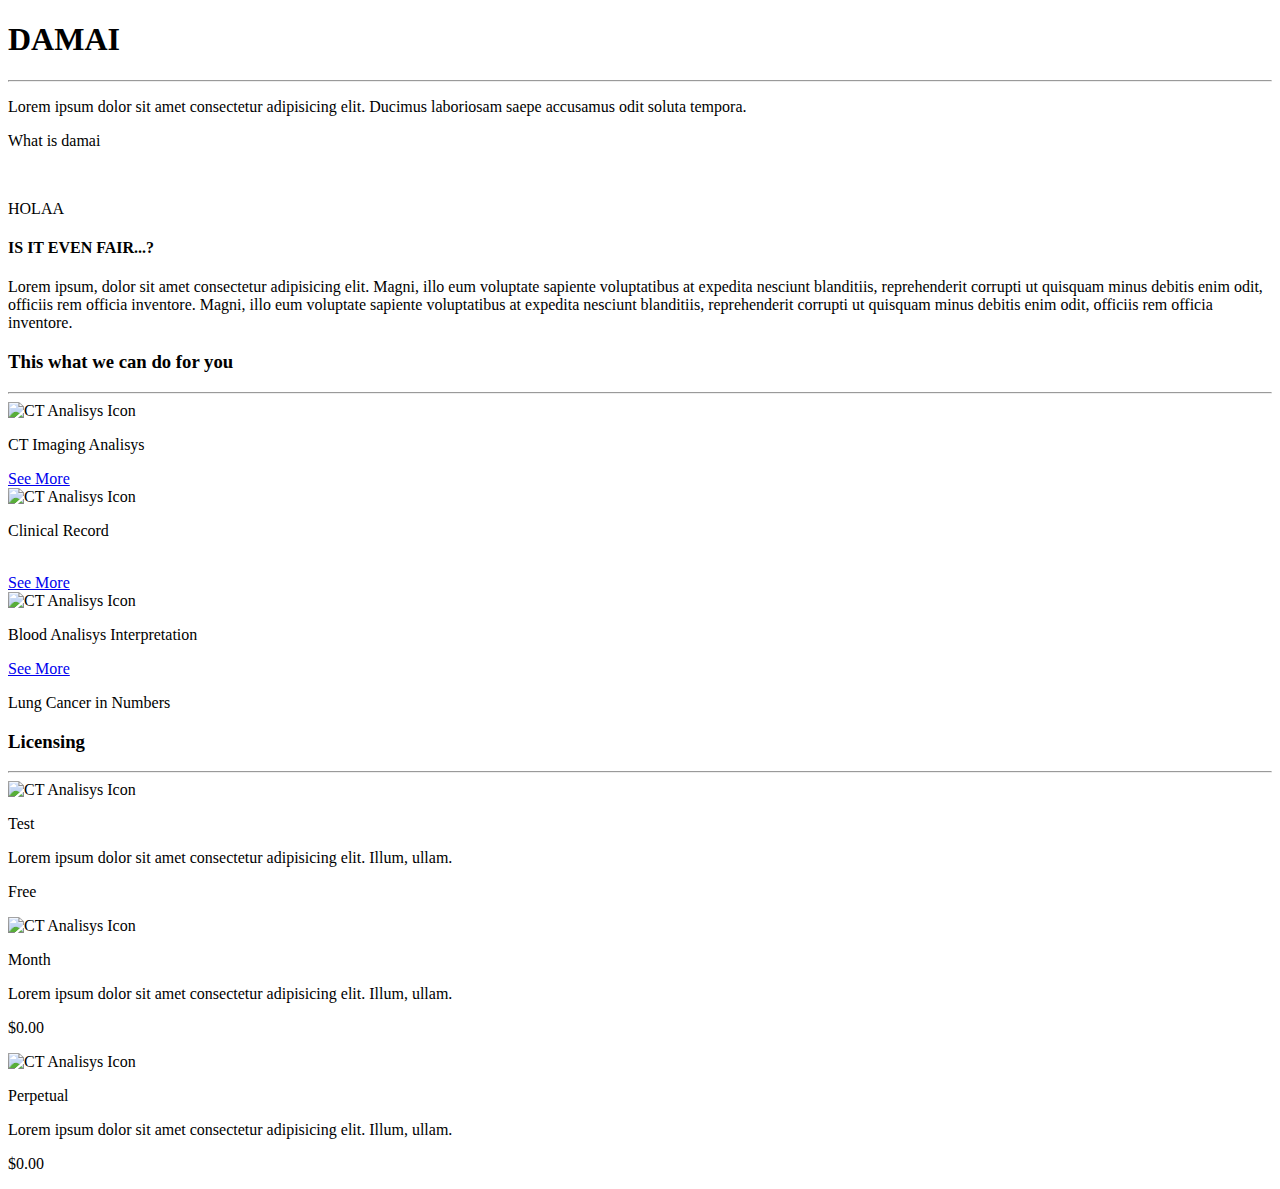
==== index.html @ d1d8d929 "Add files via upload" ====
<!--                                                                -->
<!-- Project Developed by: DAMAI                                    -->
<!-- Developers: - Sofia Verónica Ro                                -->
<!--                  - Osain Abitia Alvarez                        -->
<!--                  - Alejandro Vázquez del Mercado Gutiérrez     -->


<!DOCTYPE html>
<html lang="en">
<head>
    <meta charset="UTF-8">
    <meta name="viewport" content="width=device-width, initial-scale=1.0">
    <meta http-equiv="X-UA-Compatible" content="ie=edge">

    <title>DAMAI - Breathe the experience</title>

    <!-- Styles -->
    <link rel="stylesheet" href="assets/css/main.css">
    <link rel="stylesheet" href="assets/css/damai.css">

</head>
<body>

    <!-- First Section, Landing Page -->
    
    <section id="header">
        <div id="info">
            <h1>DAMAI</h1>
            <hr>
            <p>
                Lorem ipsum dolor sit amet consectetur adipisicing elit. 
                Ducimus laboriosam saepe accusamus odit soluta tempora.
            </p>
        </div>
    </section>




    <!-- Damai's info -->

    <section id="damai">

        <div id="what-is">
            <div id="content">
                <p class="selected">What is damai</p>
            </div>
        </div>
        <div id="what-is-img">
            <img src="assets/img/bg-quesitons.png" alt="">
            <p>HOLAA</p>
        </div>

        <div id="second-what-is">
            <div id="fair">
                <div>
                    <h4>IS IT EVEN FAIR...?</h4>
                    <div id="texto">
                        <p>
                            Lorem ipsum, dolor sit amet consectetur adipisicing elit.
                            Magni, illo eum voluptate sapiente voluptatibus at expedita 
                            nesciunt blanditiis, reprehenderit corrupti ut quisquam 
                            minus debitis enim odit, officiis rem officia inventore.
                            Magni, illo eum voluptate sapiente voluptatibus at expedita 
                            nesciunt blanditiis, reprehenderit corrupti ut quisquam 
                            minus debitis enim odit, officiis rem officia inventore.
                        </p>
                    </div>
                </div>
            </div>
            <div id="services">
                <div id="title">
                    <h3>This what we can do for you</h3>
                    <hr>
                </div>

                <div class="row">

                    <div class="card">
                        <img src="assets/img/icons/ct_icon.png" alt="CT Analisys Icon">
                        <p>CT Imaging Analisys</p>
                        <a href="#" class="button primary-button">See More</a>
                    </div>

                    <div class="card middle">
                        <img src="assets/img/icons/philo_icon.png" alt="CT Analisys Icon">
                        <p>Clinical Record</p>
                        <br>
                        <a href="#" class="button primary-button">See More</a>
                    </div>

                    <div class="card last">
                        <img src="assets/img/icons/tech_icon.png" alt="CT Analisys Icon">
                        <p>Blood Analisys Interpretation</p>
                        <a href="#" class="button primary-button">See More</a>
                    </div>

                </div>


            </div>
        </div>

    </section>




    <!-- Statistics Section -->

    <section id="statistics">
        <!-- TODO: Add statistics, they already are on Frontend Desing. -->

        <div class="content">
            <p class="title">
                Lung Cancer in Numbers
            </p>

            <div class="data">
                
            </div>

        </div>

    </section>





    <!-- Licensing section -->

    <section id="licensing">
        <div id="title">
            <h3>Licensing</h3>
            <hr>
        </div>

        <div class="row">

            <div class="card">
                <img src="assets/img/icons/test_icon.png" alt="CT Analisys Icon">
                <p>Test</p>
                <div class="description">
                    Lorem ipsum dolor sit amet consectetur adipisicing elit. Illum, ullam.
                </div>
                <p class="price">Free</p>
            </div>

            <div class="card middle">
                <img src="assets/img/icons/month_icon.png" alt="CT Analisys Icon">
                <p>Month</p>
                <div class="description">
                    Lorem ipsum dolor sit amet consectetur adipisicing elit. Illum, ullam.
                </div>
                <p class="price">$0.00</p>
            </div>

            <div class="card last">
                <img src="assets/img/icons/perp_icon.png" alt="CT Analisys Icon">
                <p>Perpetual</p>
                <div class="description">
                    Lorem ipsum dolor sit amet consectetur adipisicing elit. Illum, ullam.
                </div>
                <p class="price">$0.00</p>
            </div>

        </div>


    </section>




    <!-- Sponsorship section -->

    <section id="sponsors">
        <!-- TODO: Create rows to evenly add images of sponsor's logos. -->
    </section>





    <!-- Footer section -->

    <section id="footer">
        <!-- TODO: Add links, and basic information about DAMAI -->
    </section>

</body>
</html>
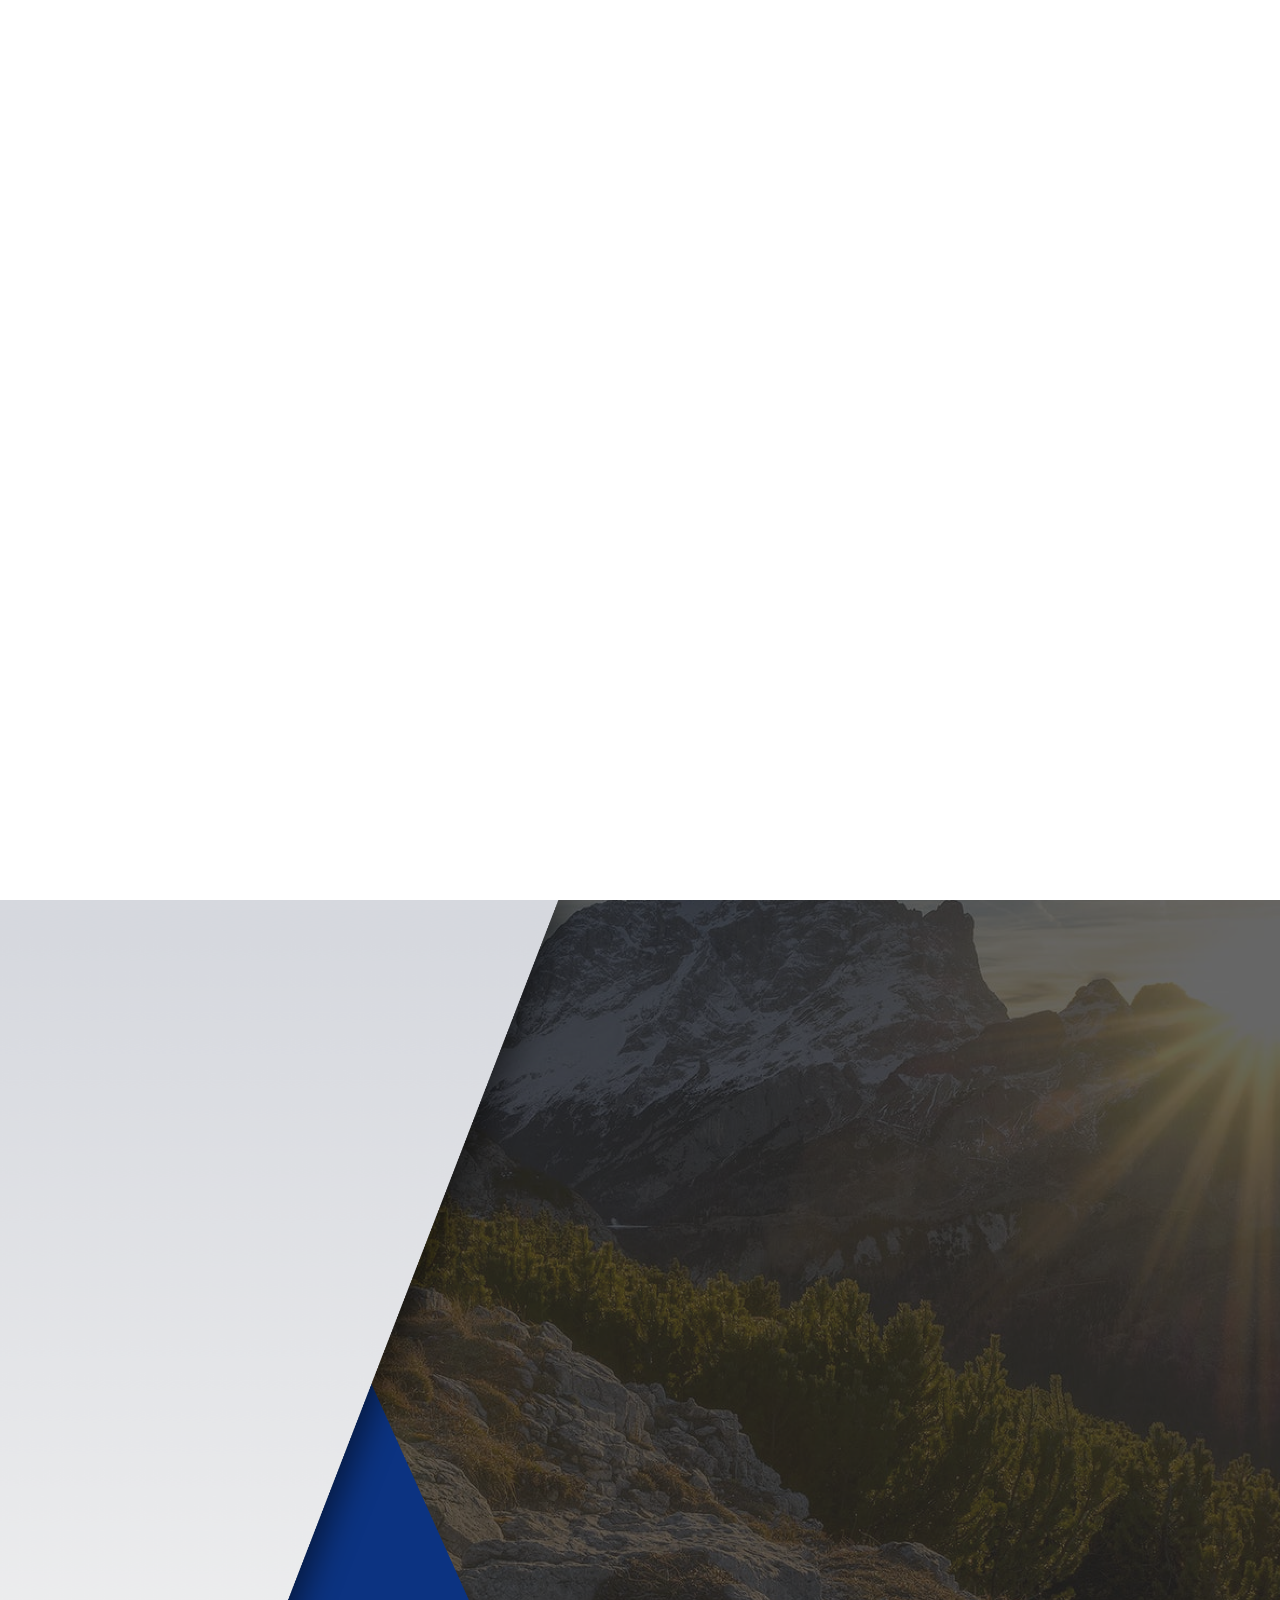
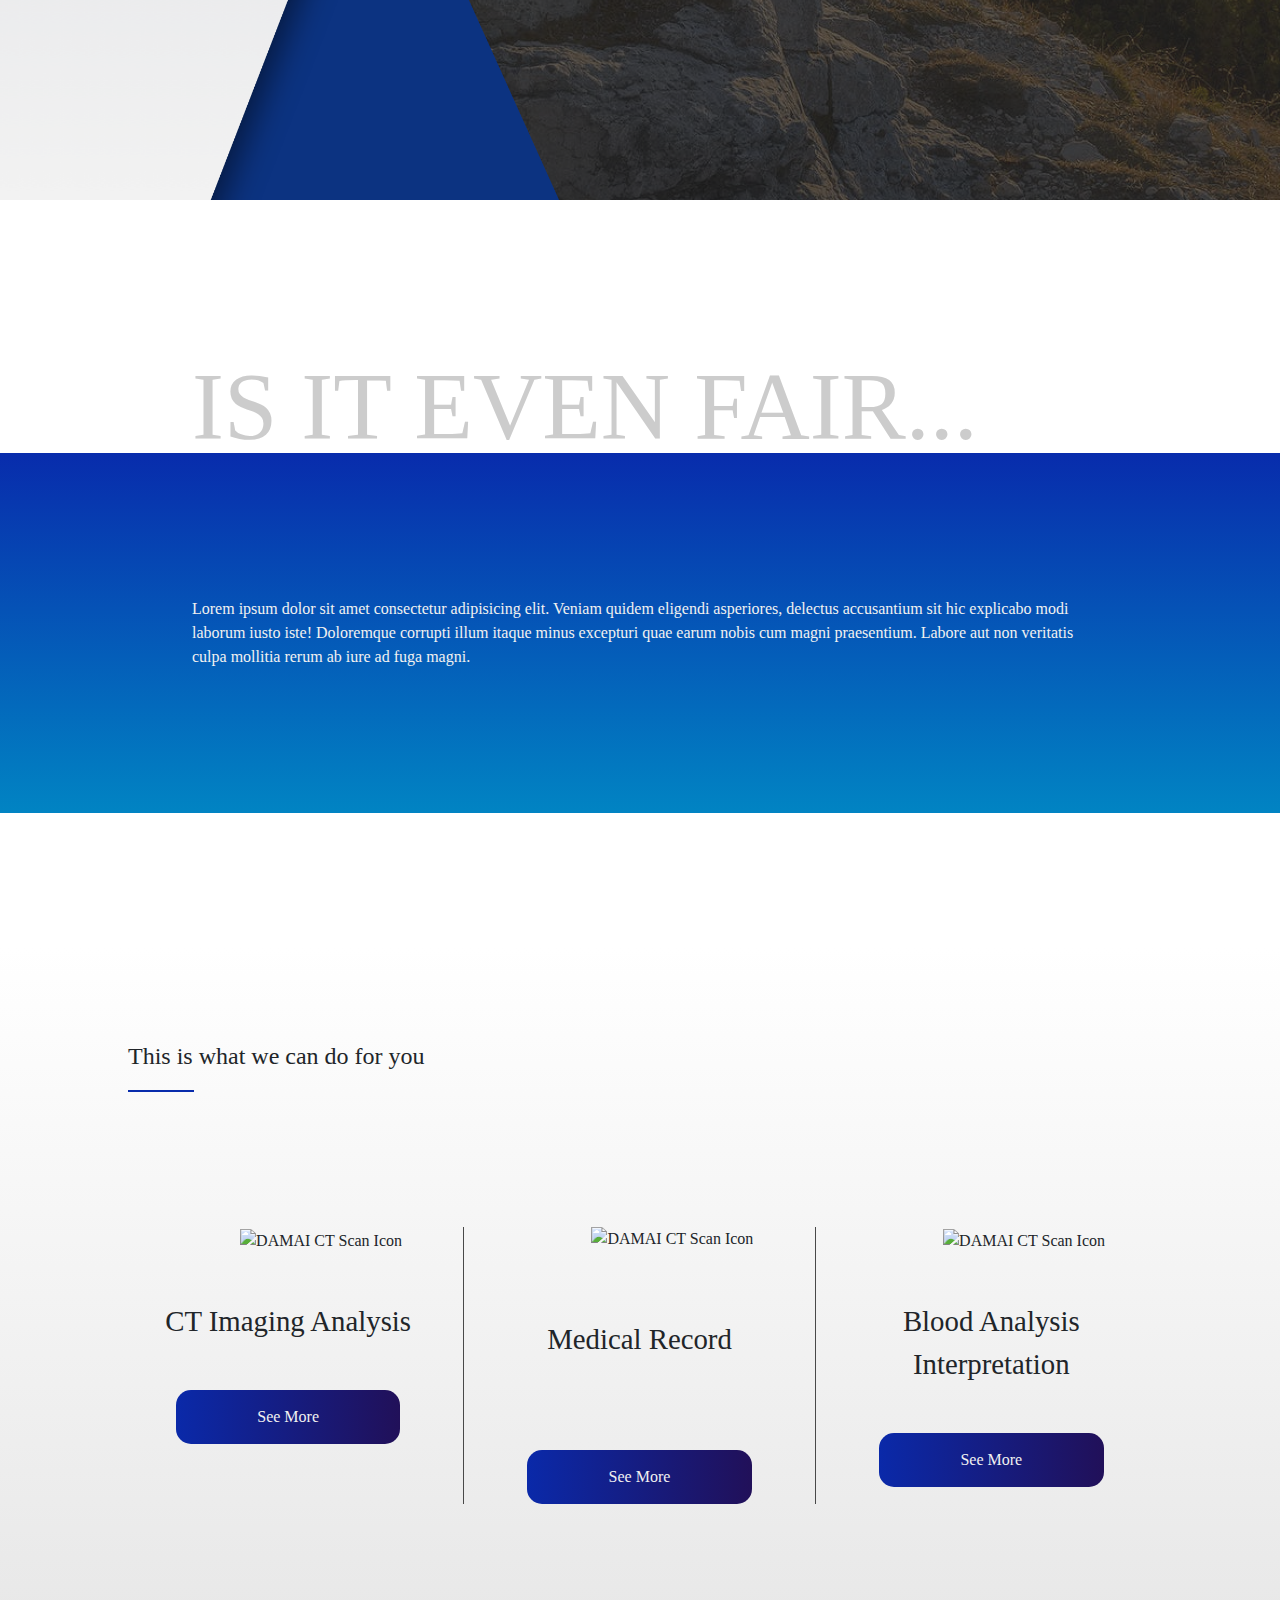
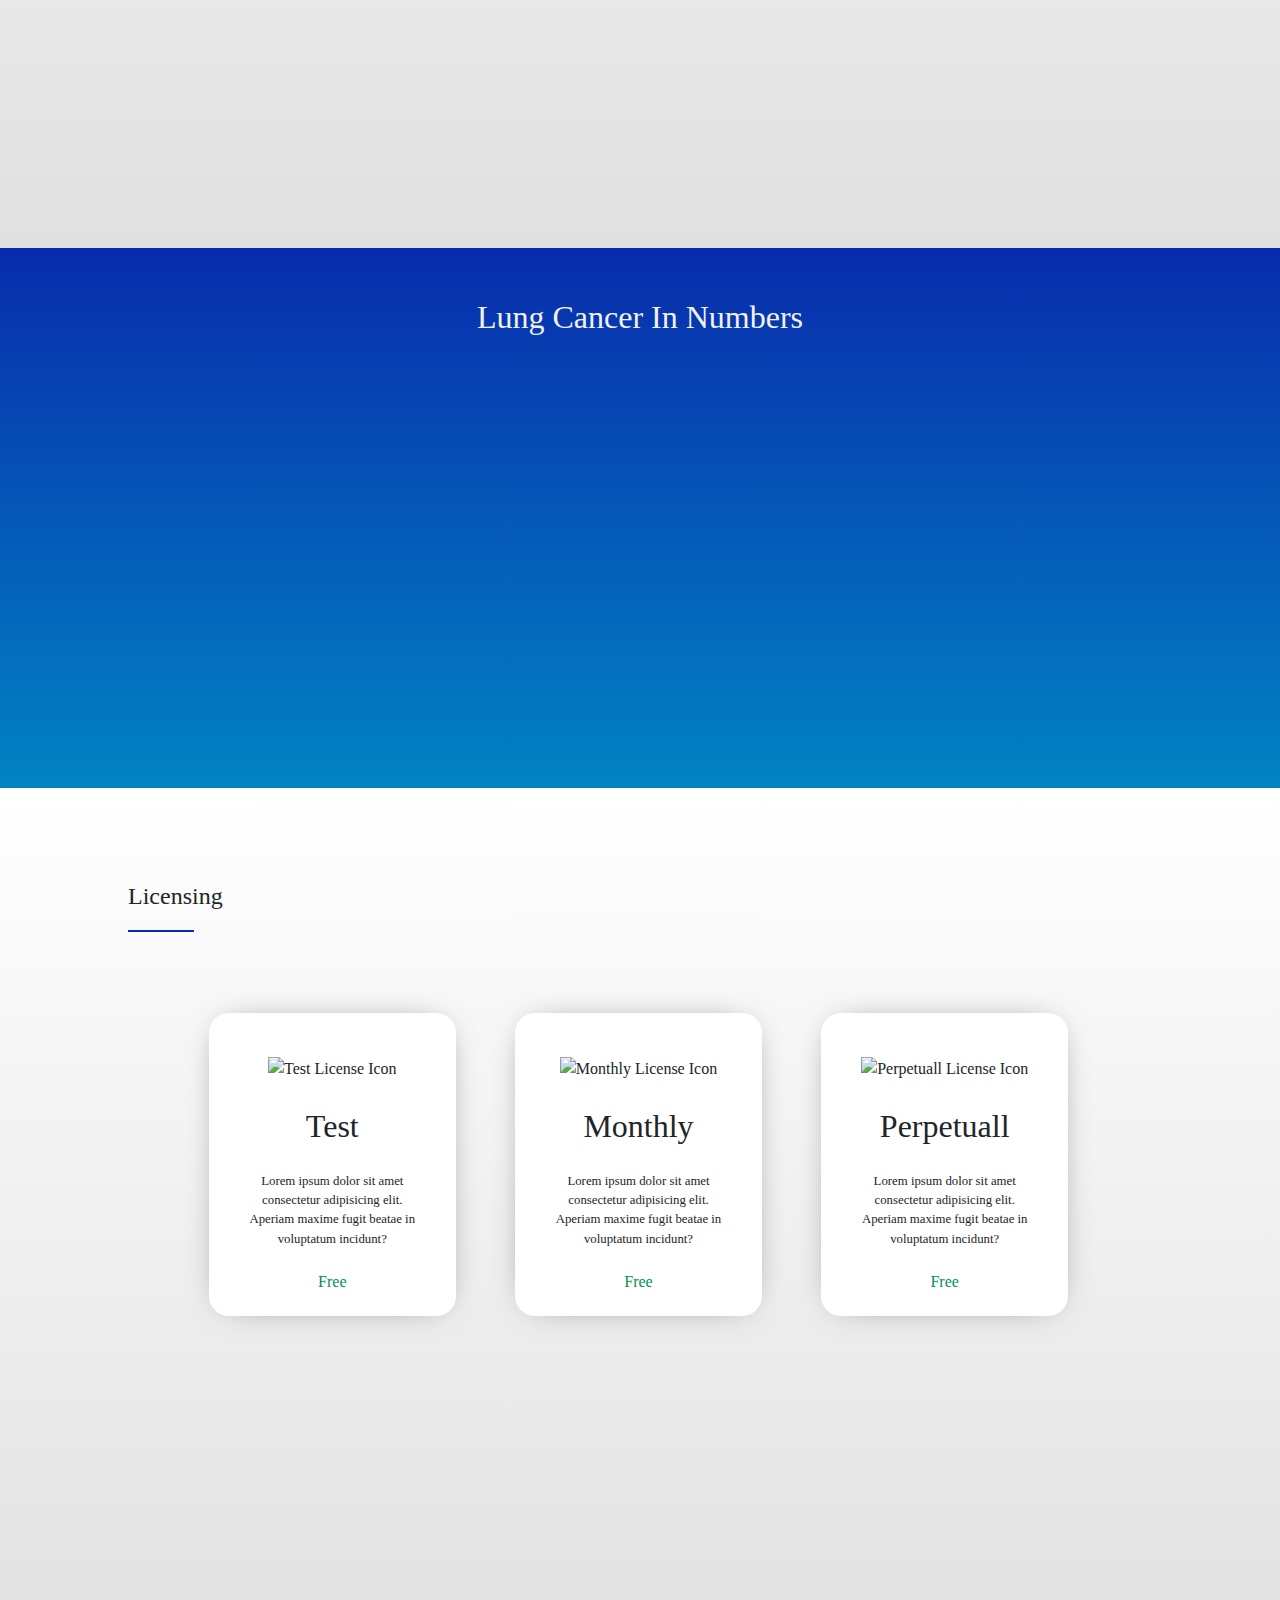
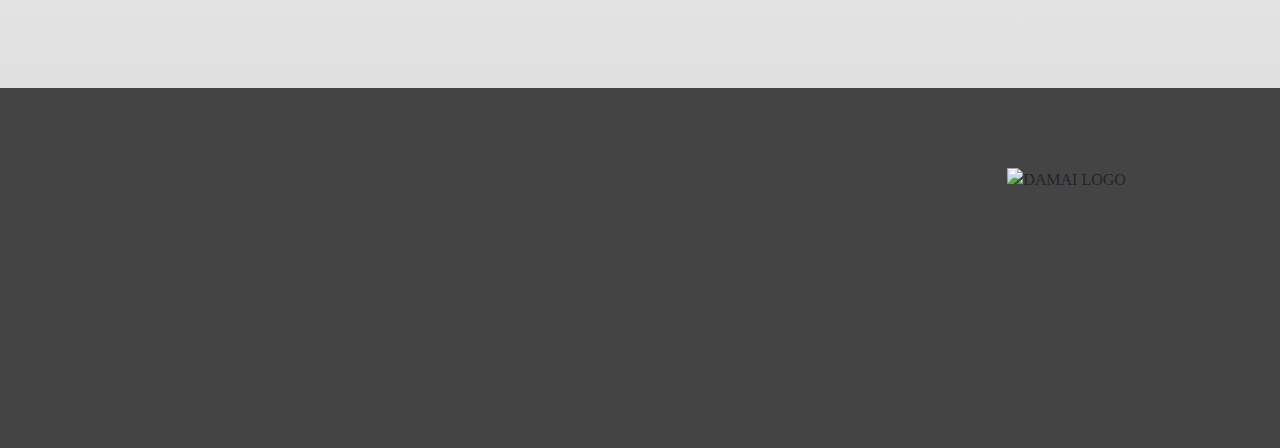
==== commit 1cc3d4d1: "Re-did the whole page, wasn't working properly on mobile, started css from scratch, and added Bootst" ====
--- a/index.html
+++ b/index.html
@@ -1,193 +1,154 @@
-<!--                                                                -->
-<!-- Project Developed by: DAMAI                                    -->
-<!-- Developers: - Sofia Verónica Ro                                -->
-<!--                  - Osain Abitia Alvarez                        -->
-<!--                  - Alejandro Vázquez del Mercado Gutiérrez     -->
+<!doctype html>
+<html lang="en">
+  <head>
+    <!-- Required meta tags -->
+    <meta charset="utf-8">
+    <meta name="viewport" content="width=device-width, initial-scale=1, shrink-to-fit=no">
 
+    <!-- Bootstrap CSS -->
+    <link rel="stylesheet" href="https://stackpath.bootstrapcdn.com/bootstrap/4.3.1/css/bootstrap.min.css" integrity="sha384-ggOyR0iXCbMQv3Xipma34MD+dH/1fQ784/j6cY/iJTQUOhcWr7x9JvoRxT2MZw1T" crossorigin="anonymous">
 
-<!DOCTYPE html>
-<html lang="en">
-<head>
-    <meta charset="UTF-8">
-    <meta name="viewport" content="width=device-width, initial-scale=1.0">
-    <meta http-equiv="X-UA-Compatible" content="ie=edge">
+	<!-- CSS Links -->
+	<link rel="stylesheet" href="assets/css/damai.css">
+	<link rel="stylesheet" href="assets/css/main.css">
 
     <title>DAMAI - Breathe the experience</title>
-
-    <!-- Styles -->
-    <link rel="stylesheet" href="assets/css/main.css">
-    <link rel="stylesheet" href="assets/css/damai.css">
-
-</head>
-<body>
-
-    <!-- First Section, Landing Page -->
-    
-    <section id="header">
-        <div id="info">
-            <h1>DAMAI</h1>
-            <hr>
-            <p>
-                Lorem ipsum dolor sit amet consectetur adipisicing elit. 
-                Ducimus laboriosam saepe accusamus odit soluta tempora.
-            </p>
-        </div>
-    </section>
+  </head>
+  <body>
+	
+	<!-- Header Section  -->
+	<section id="header">
+		<div class="content">
+			<h1>DAMAI</h1>
+			<hr>
+			<p class="description">
+				Lorem ipsum dolor sit amet consectetur adipisicing elit. Itaque, molestiae!
+			</p>
+		</div>
+	</section>
 
 
 
+	<!-- DAMAI INFO Section  -->
+	<section id="damai--info">
 
-    <!-- Damai's info -->
-
-    <section id="damai">
-
-        <div id="what-is">
-            <div id="content">
-                <p class="selected">What is damai</p>
-            </div>
-        </div>
-        <div id="what-is-img">
-            <img src="assets/img/bg-quesitons.png" alt="">
-            <p>HOLAA</p>
-        </div>
-
-        <div id="second-what-is">
-            <div id="fair">
-                <div>
-                    <h4>IS IT EVEN FAIR...?</h4>
-                    <div id="texto">
-                        <p>
-                            Lorem ipsum, dolor sit amet consectetur adipisicing elit.
-                            Magni, illo eum voluptate sapiente voluptatibus at expedita 
-                            nesciunt blanditiis, reprehenderit corrupti ut quisquam 
-                            minus debitis enim odit, officiis rem officia inventore.
-                            Magni, illo eum voluptate sapiente voluptatibus at expedita 
-                            nesciunt blanditiis, reprehenderit corrupti ut quisquam 
-                            minus debitis enim odit, officiis rem officia inventore.
-                        </p>
-                    </div>
-                </div>
-            </div>
-            <div id="services">
-                <div id="title">
-                    <h3>This what we can do for you</h3>
-                    <hr>
-                </div>
-
-                <div class="row">
-
-                    <div class="card">
-                        <img src="assets/img/icons/ct_icon.png" alt="CT Analisys Icon">
-                        <p>CT Imaging Analisys</p>
-                        <a href="#" class="button primary-button">See More</a>
-                    </div>
-
-                    <div class="card middle">
-                        <img src="assets/img/icons/philo_icon.png" alt="CT Analisys Icon">
-                        <p>Clinical Record</p>
-                        <br>
-                        <a href="#" class="button primary-button">See More</a>
-                    </div>
-
-                    <div class="card last">
-                        <img src="assets/img/icons/tech_icon.png" alt="CT Analisys Icon">
-                        <p>Blood Analisys Interpretation</p>
-                        <a href="#" class="button primary-button">See More</a>
-                    </div>
-
-                </div>
+	</section>
 
 
-            </div>
-        </div>
+	<!-- Fair Section  -->
+	<section id="fair">
+		<p class="title">Is it even fair...</p>
+		<div class="text">
+			<p class="content">
+				Lorem ipsum dolor sit amet consectetur adipisicing elit. Veniam quidem eligendi asperiores,
+				 delectus accusantium sit hic explicabo modi laborum iusto iste! Doloremque corrupti illum 
+				 itaque minus excepturi quae earum nobis cum magni praesentium. Labore aut non veritatis 
+				 culpa mollitia rerum ab iure ad fuga magni.
+			</p>
+		</div>
+	</section>
 
-    </section>
+
+	<!-- Damai Services -->
+	<section id="services">
+
+		<p class="title">This is what we can do for you</p>
+		<hr>
+
+		<div class="row">
+
+			<div class="col-lg-4  col-xs-12 service--card border--right">
+				<img src="assets/img/icons/ct_icon.png" alt="DAMAI CT Scan Icon">
+				<p class="card--title text-center">CT Imaging Analysis</p>
+				<a class="button primary-button" href="#">See More</a>
+			</div>
+
+
+			<div class="col-lg-4 col-xs-12 service--card border--right middle--card">
+				<img src="assets/img/icons/philo_icon.png" alt="DAMAI CT Scan Icon">
+				<p class="card--title text-center">Medical Record</p>
+				<a class="button primary-button" href="#">See More</a>
+			</div>
+
+			<div class="col-lg-4 col-xs-12 service--card">
+				<img src="assets/img/icons/tech_icon.png" alt="DAMAI CT Scan Icon">
+				<p class="card--title text-center">Blood Analysis Interpretation</p>
+				<a class="button primary-button" href="#">See More</a>
+			</div>
 
 
 
+		</div>
 
-    <!-- Statistics Section -->
-
-    <section id="statistics">
-        <!-- TODO: Add statistics, they already are on Frontend Desing. -->
-
-        <div class="content">
-            <p class="title">
-                Lung Cancer in Numbers
-            </p>
-
-            <div class="data">
-                
-            </div>
-
-        </div>
-
-    </section>
+	</section>
 
 
 
+	<!-- Statistics -->
+	<section id="numbers">
+		<p class="title">Lung Cancer In Numbers</p>
+	</section> 
 
 
-    <!-- Licensing section -->
+	<!-- Licensing -->
+	<section id="licensing">
+		<p class="title">Licensing</p>
+		<hr>
 
-    <section id="licensing">
-        <div id="title">
-            <h3>Licensing</h3>
-            <hr>
-        </div>
+		<div class="row">
 
-        <div class="row">
+			<div class="col-lg-3 col-xs-12 license--card">
+				<img src="assets/img/icons/test_icon.png" alt="Test License Icon">
+				<p class="title">Test</p>
+				<p class="description">Lorem ipsum dolor sit amet consectetur adipisicing elit. Aperiam maxime 
+					fugit beatae in voluptatum incidunt?
+				</p>
+				<p class="price">Free</p>
+			</div>
 
-            <div class="card">
-                <img src="assets/img/icons/test_icon.png" alt="CT Analisys Icon">
-                <p>Test</p>
-                <div class="description">
-                    Lorem ipsum dolor sit amet consectetur adipisicing elit. Illum, ullam.
-                </div>
-                <p class="price">Free</p>
-            </div>
+			<div class="col-lg-3 col-xs-12 license--card">
+				<img src="assets/img/icons/month_icon.png" alt="Monthly License Icon">
+				<p class="title">Monthly</p>
+				<p class="description">Lorem ipsum dolor sit amet consectetur adipisicing elit. Aperiam maxime 
+					fugit beatae in voluptatum incidunt?
+				</p>
+				<p class="price">Free</p>
+			</div>
 
-            <div class="card middle">
-                <img src="assets/img/icons/month_icon.png" alt="CT Analisys Icon">
-                <p>Month</p>
-                <div class="description">
-                    Lorem ipsum dolor sit amet consectetur adipisicing elit. Illum, ullam.
-                </div>
-                <p class="price">$0.00</p>
-            </div>
+			<div class="col-lg-3 col-xs-12 license--card">
+				<img src="assets/img/icons/perp_icon.png" alt="Perpetuall License Icon">
+				<p class="title">Perpetuall</p>
+				<p class="description">Lorem ipsum dolor sit amet consectetur adipisicing elit. Aperiam maxime 
+					fugit beatae in voluptatum incidunt?
+				</p>
+				<p class="price">Free</p>
+			</div>
 
-            <div class="card last">
-                <img src="assets/img/icons/perp_icon.png" alt="CT Analisys Icon">
-                <p>Perpetual</p>
-                <div class="description">
-                    Lorem ipsum dolor sit amet consectetur adipisicing elit. Illum, ullam.
-                </div>
-                <p class="price">$0.00</p>
-            </div>
+		</div>
 
-        </div>
-
-
-    </section>
+	</section>
 
 
 
+	<!-- Sponsors -->
+	<section id="sponsors">
 
-    <!-- Sponsorship section -->
+	</section>
 
-    <section id="sponsors">
-        <!-- TODO: Create rows to evenly add images of sponsor's logos. -->
-    </section>
+	<section id="footer">
+
+		<div class="col-lg-4 offset-lg-8">
+			<img src="assets/img/logo.png" class="damai--logo" alt="DAMAI LOGO">
+		</div>
+
+	</section>
 
 
 
-
-
-    <!-- Footer section -->
-
-    <section id="footer">
-        <!-- TODO: Add links, and basic information about DAMAI -->
-    </section>
-
-</body>
+    <!-- Optional JavaScript -->
+    <!-- jQuery first, then Popper.js, then Bootstrap JS -->
+    <script src="https://code.jquery.com/jquery-3.3.1.slim.min.js" integrity="sha384-q8i/X+965DzO0rT7abK41JStQIAqVgRVzpbzo5smXKp4YfRvH+8abtTE1Pi6jizo" crossorigin="anonymous"></script>
+    <script src="https://cdnjs.cloudflare.com/ajax/libs/popper.js/1.14.7/umd/popper.min.js" integrity="sha384-UO2eT0CpHqdSJQ6hJty5KVphtPhzWj9WO1clHTMGa3JDZwrnQq4sF86dIHNDz0W1" crossorigin="anonymous"></script>
+    <script src="https://stackpath.bootstrapcdn.com/bootstrap/4.3.1/js/bootstrap.min.js" integrity="sha384-JjSmVgyd0p3pXB1rRibZUAYoIIy6OrQ6VrjIEaFf/nJGzIxFDsf4x0xIM+B07jRM" crossorigin="anonymous"></script>
+  </body>
 </html>--- a/assets/css/damai.css
+++ b/assets/css/damai.css
@@ -0,0 +1,297 @@
+
+/* 
+    Code developed by: DAMAI                               
+    Developers: - Sofia Verónica Ro                           
+                - Osain Abitia Alvarez                        
+                - Alejandro Vázquez del Mercado Gutiérrez  
+
+
+    TABLE OF CONTENT:
+
+    - General Specifications
+    - Buttons
+        - Primary Buttons
+        - Secondary Buttons
+        - Submit Buttons
+        - Detection Buttons
+        - Cancel Buttons
+    - Navigation Bar Standard Color
+    - Navigation Bar Light Color
+    - Progress Bar
+    - Progress Bar Dark Color
+    - Animations
+
+*/
+
+/* Borrar estos */
+.padding {
+    padding: 5vh;
+}
+
+
+/* General Specifications */
+
+body {
+    margin: 0;
+    /*padding: 3vh 5vw;*/
+    font-family: 'Raleway';
+}
+
+/*      Buttons       */
+
+
+/* Button Main Characteristics */
+
+.button {
+    display: inline-block;
+    text-decoration: none;
+    color: #f1f1f1;
+    padding: 15px 50px;
+    border-radius: 15px;
+    font-weight: 200;
+    text-align: center;
+}
+
+@media only screen and (max-width: 544px) {
+    .button {
+        width: 50%;
+    }
+}
+
+/* Primary Button */
+
+.primary-button {
+    background: linear-gradient(to right, rgb(10,41,169), rgb(33, 16, 89))
+}
+.primary-button:hover {
+    background: rgb(7, 49, 218);
+}
+.primary-button:active {
+    background: rgb(34, 16, 89);
+}
+
+/* Secondary Button */
+
+.secondary-button {
+    background: linear-gradient(to right, rgb(9,46,173), rgb(0, 166, 203))
+}
+.secondary-button:hover {
+    background: rgb(0, 166, 203);
+}
+.secondary-button:active {
+    background: rgb(9,46,173);
+}
+
+/* Submit Button */
+
+.submit-button {
+    background: linear-gradient(to right, rgb(85,191,139), rgb(118, 199, 225))
+}
+.submit-button:hover {
+    background: rgb(118, 199, 225);
+}
+.submit-button:active {
+    background: rgb(85,191,139);
+}
+
+/* Detection Button */
+
+.detection-button {
+    background: linear-gradient(to right, rgb(5, 20, 48), rgb(36, 56, 113))
+}
+.detection-button:hover {
+    background: rgb(36, 56, 113);
+}
+.detection-button:active {
+    background: rgb(5, 20, 48);
+}
+
+
+/* Cancel Button */
+
+.cancel-button {
+    background: linear-gradient(to right, rgb(123,0,0), rgb(197,0,1))
+}
+.cancel-button:hover {
+    background: rgb(123,0,0);
+}
+.cancel-button:active {
+    background: rgb(197,0,1);
+}
+
+
+/* Navigation Bar Standard Color */
+
+.navbar {
+    background-color: #062C79;
+    padding: 10px;
+    font-size: .8rem;
+    font-weight: lighter;
+}
+
+.navbar li {
+    list-style: none;
+    display: inline-block;
+    margin-right: 6rem;
+}
+
+.navbar li a {
+    text-decoration: none;
+    color: #f1f1f1;
+}
+
+
+.navbar .active:before {
+    content: "\00a0\00a0";
+    color: #f1f1f1 !important;
+}
+.navbar .active {
+    text-decoration: line-through !important;
+}
+
+.navbar .active:after {
+    content: "\00a0\00a0";
+    color: #f1f1f1 !important;
+}
+
+
+.navbar .dropdown {
+    float: right;
+}
+
+.navbar .dropdown img {
+    display: block;
+    height: 18px;
+    cursor: pointer;
+}
+
+.navbar .dropdown i {
+    color: #f1f1f1;
+    font-size: 1.2rem;
+    cursor: pointer;
+}
+
+
+#lenguage-menu {
+    background-color: #062C79;
+    color: #f1f1f1;
+    width: 15vw;
+    float: right;
+    display: none;
+}
+
+.show-block {
+    display: block !important; 
+}
+
+#lenguage-menu a {
+    padding: 15px 20px; 
+    font-size: .8rem;
+    display: block;
+}
+#lenguage-menu a:hover {
+    background-color: rgb(11, 35, 85);
+    cursor: pointer;
+}
+
+
+/* Navigation Bar Light Color */
+
+.navbar-light {
+    background-color: #f1f1f1;
+    padding: 10px;
+    font-size: .8rem;
+    font-weight: lighter;
+}
+
+.navbar-light li {
+    list-style: none;
+    display: inline-block;
+    margin-right: 6rem;
+}
+
+.navbar-light li a {
+    text-decoration: none;
+    color: #000;
+}
+
+.navbar-light .active {
+    text-decoration: line-through !important;
+}
+.navbar-light .active:before {
+    content: "\00a0\00a0";
+    color: #000 !important;
+}
+.navbar-light .active:after {
+    content: "\00a0\00a0";
+    color: #000 !important;
+}
+
+.navbar-light .dropdown {
+    float: right;
+}
+
+.navbar-light .dropdown img {
+    display: block;
+    height: 18px;
+    cursor: pointer;
+}
+
+.navbar-light .dropdown i {
+    color: #000;
+    font-size: 1.2rem;
+    cursor: pointer;
+}
+
+
+
+
+
+/* Progress Bar */
+
+.bar #border-bar {
+    width: 100%;
+    background-color: #f8f8f8;
+    padding: 10px;
+    border-radius: 20px;
+    box-shadow: 1px 1px 1px #888888;
+}
+
+.bar #internal-bar {
+    width: 1%;
+    height: 15px;
+    background-color: #0D47BC;
+    border-radius: 20px;
+}
+
+
+/* Progress Bar Dark Color */
+
+.bar-dark #border-bar {
+    width: 100%;
+    background-color: #454545;
+    padding: 10px;
+    border-radius: 20px;
+    box-shadow: 1px 1px 1px #888888;
+}
+
+.bar-dark #internal-bar {
+    width: 1%;
+    height: 15px;
+    background-color: #0D47BC;
+    border-radius: 20px;
+}
+
+
+
+
+
+/* Animations */
+
+@keyframes strikethrough {
+    from {
+        transform: scaleX(0);
+    } to {
+        transform: scaleX(1);
+    }
+}--- a/assets/css/main.css
+++ b/assets/css/main.css
@@ -0,0 +1,337 @@
+
+/* 
+    Code developed by: DAMAI                               
+    Developers: - Sofia Verónica Ro                           
+                - Osain Abitia Alvarez                        
+                - Alejandro Vázquez del Mercado Gutiérrez  
+*/
+
+/*      GENERAL STYLE - LANDING PAGE         */
+/*                                           */
+/*      CONTENT:                             */
+/*                                           */
+/*      - general style                      */
+/*      - header                             */
+/*      - damai                              */
+/*      - is it even fair                    */
+/*      - problematic (.fair)                */
+/*      - services                           */
+/*      - licensing                          */
+/*      - footer                             */
+/*      -  mobile specifications             */
+
+
+
+/*        
+            GENERAL STYLE 
+*/
+
+* {
+	margin: 0;
+	padding: 0; 
+}
+
+
+.button {
+
+}
+
+
+
+/* 
+            HEADER (LANDING ENTRANCE)
+*/
+
+
+#header {
+	display: block;
+	height: 100vh;
+	background: url('../img/bg-header.png');
+	color: #fff;
+}
+
+#header .content {
+	width: 40vw;
+	padding: 10% 0% 0% 10%;	
+}
+
+#header .content h1 {
+	font-size: 2rem;
+}
+
+#header .content hr {
+	width: 5vw;
+    border: 1px solid white;
+}
+
+
+
+
+/* 
+            INFO DAMAI
+*/
+
+#damai--info {
+	height: 100vh;
+	background: url('../img/bg-damai.png');
+	background-position: center;
+	background-size: cover;
+}
+
+
+
+
+/* 
+            IS IT EVEN FAIR
+*/
+
+#fair {
+	display: block;
+}
+
+#fair .title {
+	margin: 15vh 0 0 15vw !important;
+	font-size: 6em;
+	font-weight: lighter;
+	text-transform: uppercase;
+	color: #cccccc;
+	margin-bottom: -5px;
+	font-family: 'Raleway';
+}
+
+
+#fair .content {
+	height: 40vh;
+	background: linear-gradient(rgb(8, 44, 172), rgb(1, 132, 195));
+	padding: 5vh 15vw;
+	color: #f1f1f1;
+	display: flex;
+	align-items: center;
+	margin-top: -2%;
+	margin-bottom: 15vh;
+}
+
+
+
+/* 
+            Services
+*/
+
+#services {
+	height: 100vh;
+	background: linear-gradient(#ffffff, #e0e0e0);
+	padding: 10vh 10vw;
+}
+
+#services > .title, #licensing > .title {
+	font-size: 1.5em;
+}
+
+#services hr, #licensing hr {
+	width: 5vw;
+	border: 1px solid rgb(8, 44, 172);
+}
+
+#services .row {
+	margin-top: 15vh;
+}
+
+#services .border--right {
+	border-right: 1px solid #494949;
+}
+
+#services .card--title {
+	padding: 15px 0;
+	font-size: 1.8em;
+	margin: 10%;
+}
+
+.service--card img {
+	width: 30%;
+	margin-left: 35%;
+}
+
+#services .middle--card .card--title {
+	padding-bottom: 2em;
+}
+
+#services .middle--card img {
+	padding-bottom: 1.2em;
+}
+
+#services .button {
+	width: 70%;
+	margin-left: 15%;
+}
+
+
+
+
+/* 
+            Statistics 
+*/
+
+#numbers {
+	height: 60vh;
+	background: linear-gradient(rgb(8, 44, 172), rgb(1, 132, 195));
+}
+
+#numbers .title {
+	text-align: center;
+	font-size: 2em;
+	color: #f1f1f1;
+	padding-top: 5vh;
+}
+
+
+
+
+/* 
+            Licensing
+*/
+
+#licensing {
+	height: 100vh;
+	background: linear-gradient(#ffffff, #e0e0e0);
+	padding: 10vh 10vw;
+}
+
+#licensing .row {
+	margin-top: 5%;
+	margin-left: 5%;
+}
+
+#licensing .col-lg-3 {
+	margin: 3%;
+}
+
+.license--card {
+	text-align: center;
+	background: #fff;
+	border-radius: 20px;
+	box-shadow: 0px 0px 36px -19px rgba(0,0,0,0.75);
+}
+
+.license--card img {
+	width: 30%;
+	padding-top: 20%; 
+}
+
+.license--card .title {
+	font-size: 2em;
+	padding-top: 10%;
+}
+
+.license--card .description {
+	font-size: .8em;
+	margin: 10%;
+}
+
+.license--card .price {
+	color: #019155;
+	margin-bottom: 10%;
+}
+
+
+
+
+/* 
+            Footer
+*/
+
+#footer {
+	height: 40vh;
+	background: #444444;
+}
+
+#footer .damai--logo {
+	margin: 20% 35%;
+	width: 30%;
+}
+
+
+
+
+
+
+/* 
+            Mobile Specifications 
+*/
+
+/* Cellphones */
+@media only screen and (max-width: 544px) {
+	
+	/* 		Header		 */
+	#header .content {
+		width: 80vw;
+		padding: 30% 10%;
+	}
+
+	#header .content hr {
+		width: 15vw;
+		border: 1px solid white;
+	}
+
+
+	/* 		DAMAI		 */
+	#damai--info {
+		height: 100vh;
+		background: url('../img/bg-damai--mobile.png');
+		background-position: center;
+		background-size: cover;
+		background-repeat: no-repeat;
+	}
+
+
+
+	/* 		IS IT EVEN FAIR		 */
+	#fair .title {
+		margin: 10vh 0 0 5vw !important;
+		font-size: 4em;
+		text-transform: uppercase;
+		color: #a1a1a1;
+		font-family: 'Raleway';
+	}
+	
+	
+	#fair .content {
+		height: 60vh;
+		font-size: 1.2em;
+		text-align: center;
+		background: linear-gradient(rgb(8, 44, 172), rgb(1, 132, 195));
+		padding: 5vh 5vw;
+		color: #f1f1f1;
+		display: flex;
+		align-items: center;
+		margin-top: -5%;
+	}
+
+
+
+	/* 		Services		 */
+	#services {
+		height: fit-content;
+		padding: 0 5%;
+	}
+
+	#services .service--card {
+		margin-bottom: 15vh;
+	}
+
+	#services .border--right {
+		border: none;
+	}
+
+
+	/* 		Licensing		 */
+
+	#licensing {
+		height: fit-content;
+	}
+
+	#licensing .row {
+		margin: 0;
+		padding-top: 15%;
+	}
+
+}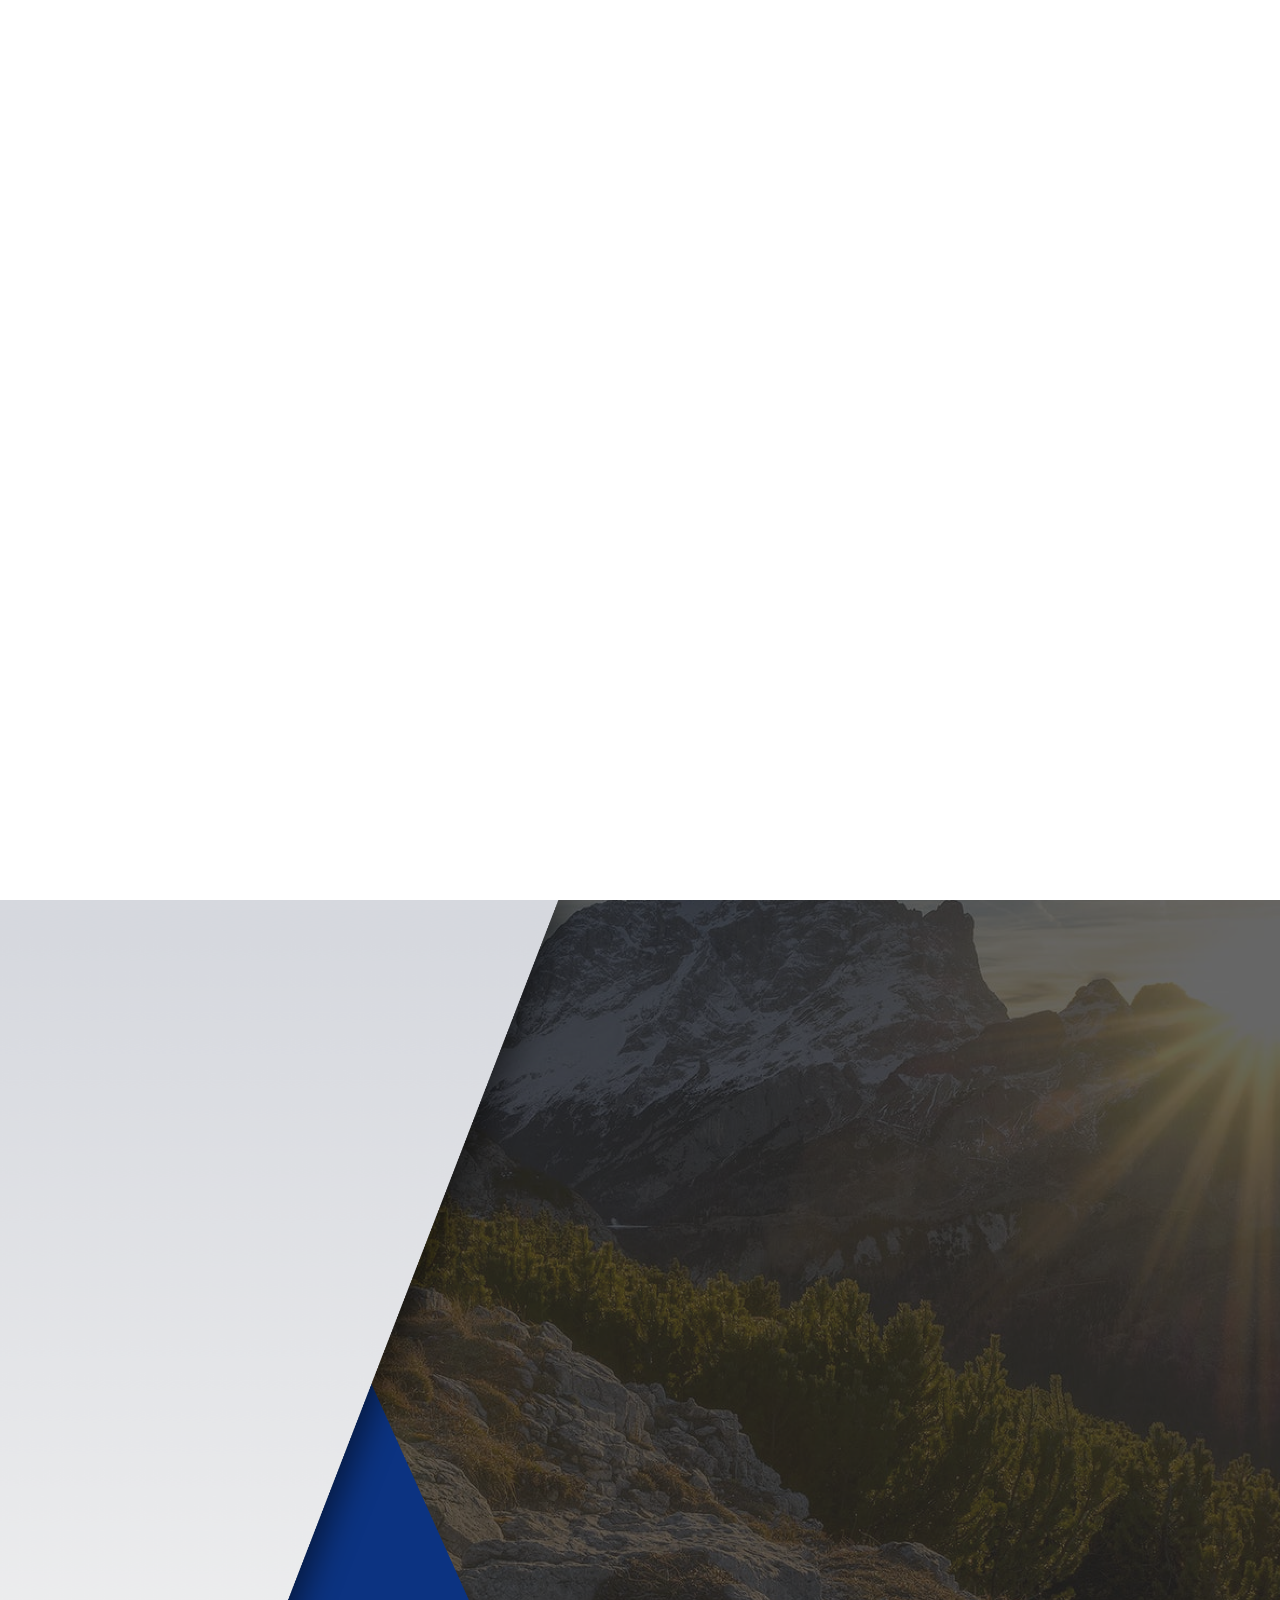
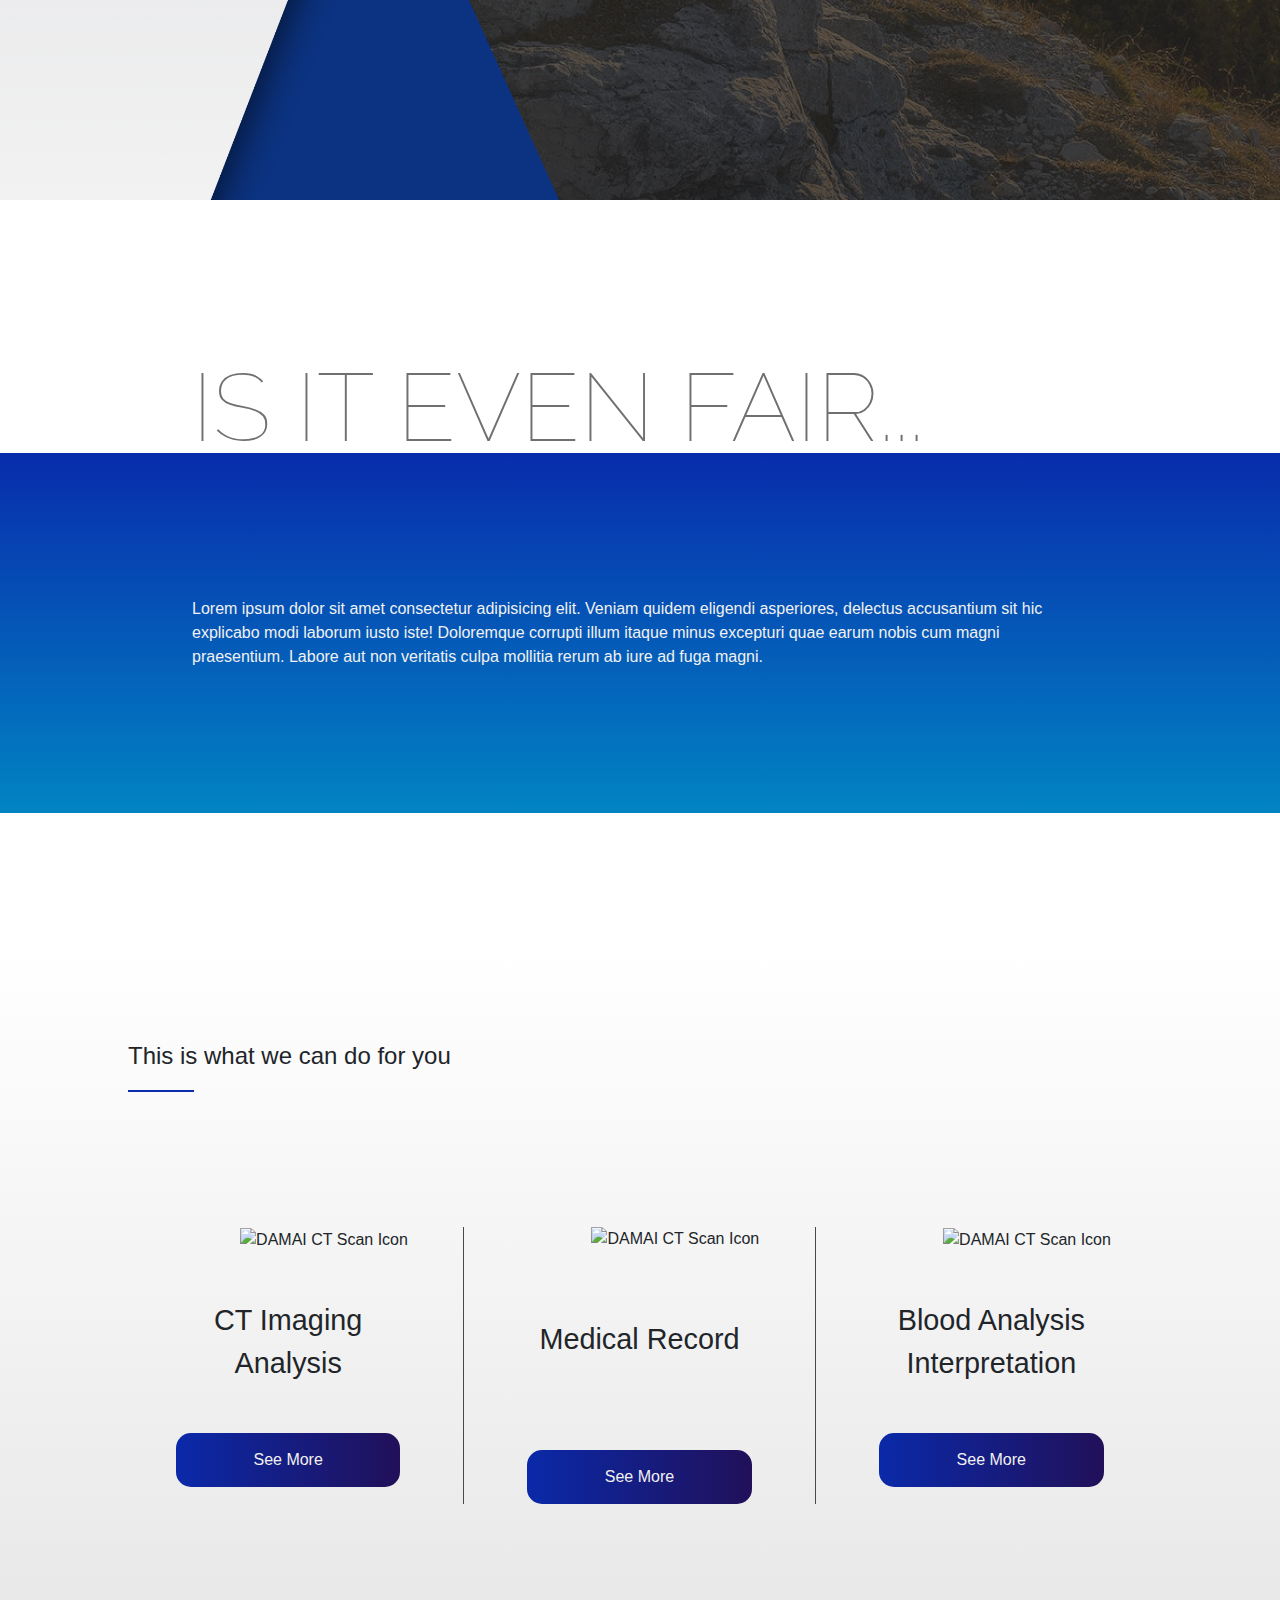
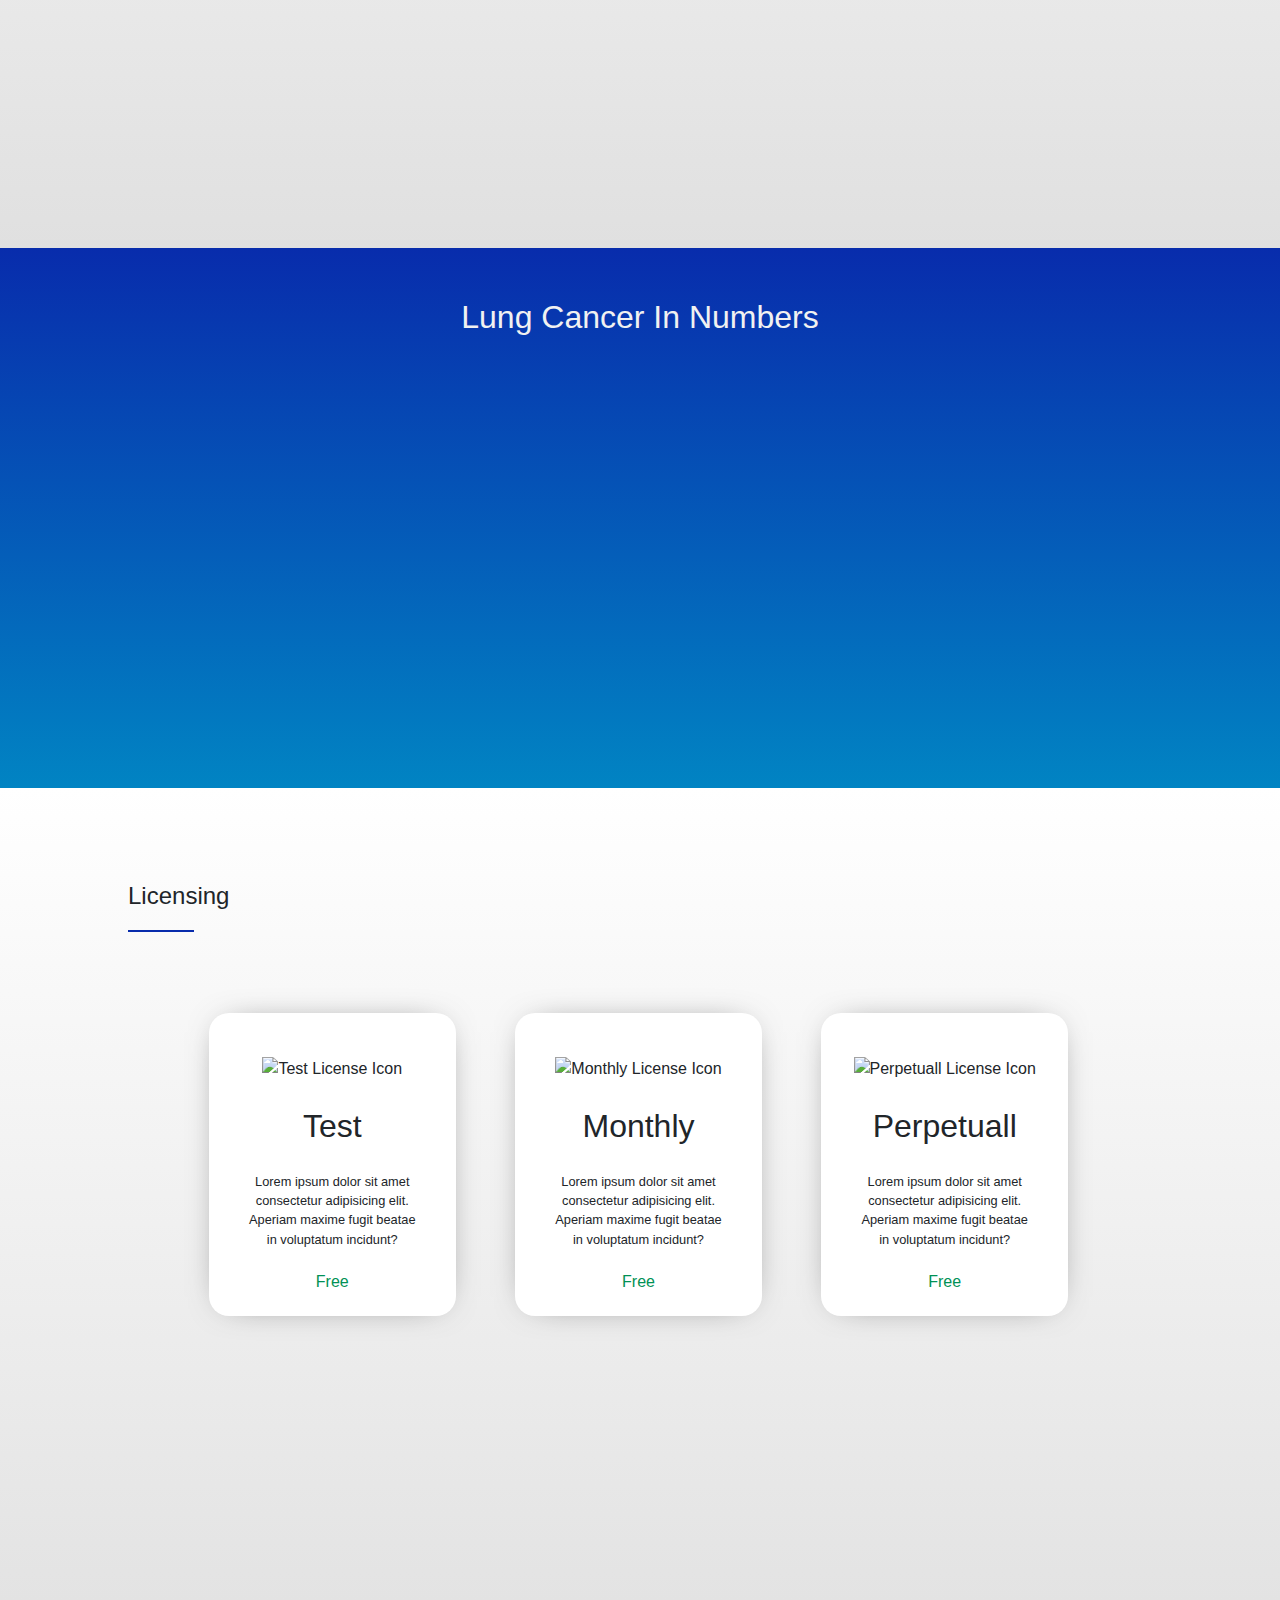
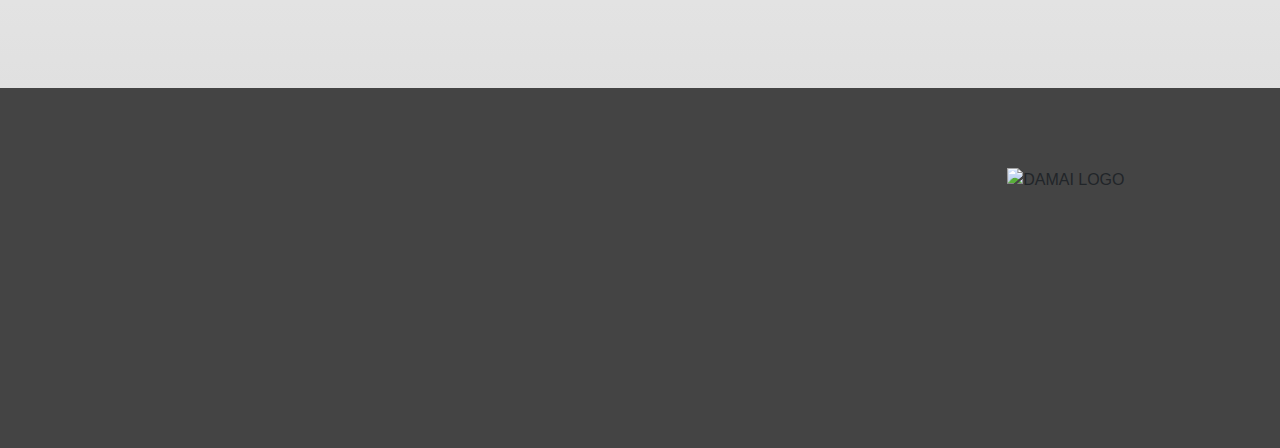
==== commit bf6e5b1b: "Footer added" ====
--- a/index.html
+++ b/index.html
@@ -11,6 +11,9 @@
 	<!-- CSS Links -->
 	<link rel="stylesheet" href="assets/css/damai.css">
 	<link rel="stylesheet" href="assets/css/main.css">
+
+	<!-- Fonts -->
+	<link href="https://fonts.googleapis.com/css?family=Raleway&display=swap" rel="stylesheet">
 
     <title>DAMAI - Breathe the experience</title>
   </head>
--- a/assets/css/main.css
+++ b/assets/css/main.css
@@ -18,7 +18,7 @@
 /*      - services                           */
 /*      - licensing                          */
 /*      - footer                             */
-/*      -  mobile specifications             */
+/*      - mobile specifications             */
 
 
 
@@ -29,6 +29,7 @@
 * {
 	margin: 0;
 	padding: 0; 
+	font-family: 'Helvetica', sans-serif;
 }
 
 
@@ -94,7 +95,7 @@
 	font-size: 6em;
 	font-weight: lighter;
 	text-transform: uppercase;
-	color: #cccccc;
+	color: #707070;
 	margin-bottom: -5px;
 	font-family: 'Raleway';
 }
@@ -323,6 +324,18 @@
 	}
 
 
+
+	/* 		Numbers			 */
+
+	#numbers {
+		min-height: 100vh;
+	}
+
+	#numbers .title {
+		margin: 0 10% 5% 10%;
+	}
+
+
 	/* 		Licensing		 */
 
 	#licensing {
